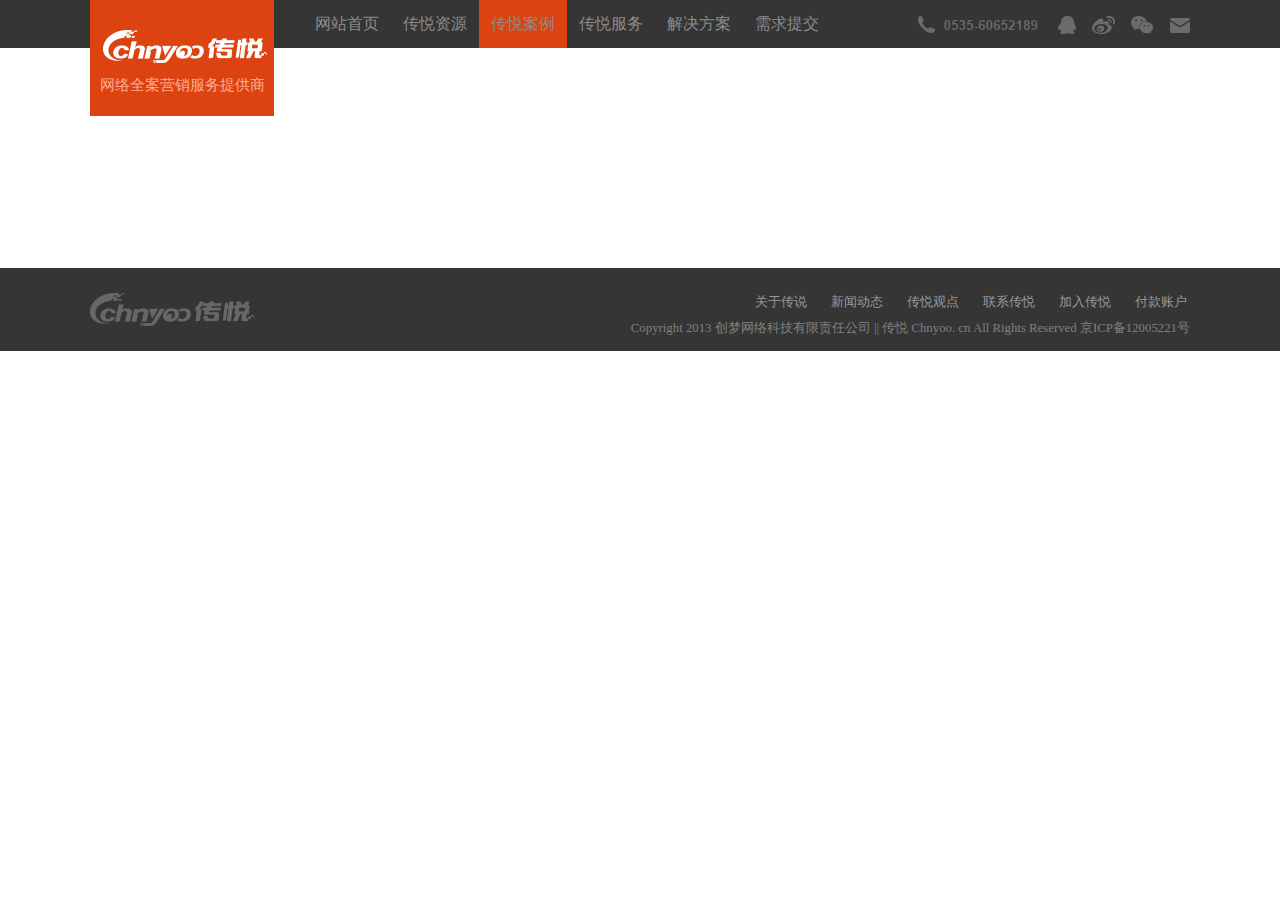
==== Teams/Team_First/index.html @ 56e6e600 "logo" ====
<!DOCTYPE html>
<html>

	<head>
		<meta charset="UTF-8">
		<link rel="stylesheet" type="text/css" href="css/index.css" />
		<title></title>
	</head>

	<body>
		<header>
			<div class="banner">
				<div class="top">
					<div class="top_left">
						<img src="img/logo/logo_top.png" />
						<p>网络全案营销服务提供商</p>
					</div>
					<ul>
						<li>
							<a href="#">网站首页</a>
						</li>
						<li>
							<a href="#">传悦资源</a>
						</li>
						<li class="active">
							<a href="#">传悦案例</a>
						</li>
						<li>
							<a href="#">传悦服务</a>
						</li>
						<li>
							<a href="#">解决方案</a>
						</li>
						<li>
							<a href="#">需求提交</a>
						</li>
					</ul>
					<ol>
						<li class="tel">
							<a href="#"><img src="img/logo/phone.png" /></a>
						</li>
						<li class="num">
							<a href="#"><img src="img/logo/tel.png" /></a>
						</li>
						<li class="qq">
							<a href="#"><img src="img/logo/qq.png" /></a>
						</li>
						<li class="weibo">
							<a href="#"><img src="img/logo/weibo.png" /></a>
						</li>
						<li class="weixin">
							<a href="#"><img src="img/logo/weixin.png" /></a>
						</li>
						<li class="email">
							<a href="#"><img src="img/logo/Email.png" /></a>
						</li>
					</ol>
				</div>
				<div class="top_bottom">
					
				</div>
			</div>
		</header>
		<section>
		</section>
		<footer>
			<div class="bottom">
				<div class="bottom_left">
					<img src="img/logo/logo_footer.png"/>
				</div>
				<div class="bottom_right">
					<ul>
						<li class="fukuan"><a href="#">付款账户</a></li>
						<li><a href="#">加入传悦</a></li>
						<li><a href="#">联系传悦</a></li>
						<li><a href="#">传悦观点</a></li>
						<li><a href="#">新闻动态</a></li>
						<li><a href="#">关于传说</a></li>
					</ul>
					<p><a href="#">Copyright 2013 创梦网络科技有限责任公司  ||  传悦 Chnyoo. cn All Rights Reserved    京ICP备12005221号</a></p>
				</div>
			</div>
		</footer>
	</body>
	<script type="text/javascript">
		var aA = document.getElementsByTagName('ul')[0].children;

		for(var i = 0; i < aA.length; i++) {
			aA[i].index = i;
			aA[i].onclick = function() {
				for(var i = 0; i < aA.length; i++) {
					aA[i].className = '';
				}
				aA[this.index].className = 'active';
			}
		}
	</script>

</html>
---- Teams/Team_First/css/index.css ----
* {
  margin: 0;
  padding: 0;
  list-style: none; }

header {
  width: 100%;
  height: 268px; }
  header .banner {
    width: 100%;
    height: 48px;
    background: #353535; }
    header .banner .top {
      width: 1100px;
      height: 48px;
      margin: 0 auto; }
      header .banner .top .top_left {
        width: 184px;
        height: 116px;
        background: #DD4311;
        position: absolute;
        top: 0; }
        header .banner .top .top_left img {
          margin-top: 30px;
          margin-left: 13px;
          margin-bottom: 9px; }
        header .banner .top .top_left p {
          margin-top: 0;
          font-size: 14.5px;
          text-align: center;
          color: #FFAC94; }
      header .banner .top ul {
        float: left;
        overflow: hidden;
        margin-left: 213px;
        margin-right: 85px; }
        header .banner .top ul li {
          float: left;
          width: 88px;
          height: 48px;
          line-height: 48px;
          text-align: center; }
          header .banner .top ul li a {
            text-decoration: none;
            color: #8B8B8B; }
      header .banner .top .active {
        background: #DD4311; }
      header .banner .top ol li {
        float: left;
        height: 48px;
        line-height: 48px; }
        header .banner .top ol li img {
          vertical-align: middle; }
      header .banner .top ol .tel {
        margin-right: 8px; }
      header .banner .top ol .num {
        margin-right: 20px; }
      header .banner .top ol .qq {
        margin-right: 16px; }
      header .banner .top ol .weibo {
        margin-right: 16px; }
      header .banner .top ol .weixin {
        margin-right: 16px; }

footer {
  width: 100%;
  height: 83px;
  background: #353535; }
  footer .bottom {
    width: 1100px;
    height: 83px;
    margin: 0 auto; }
    footer .bottom .bottom_left img {
      margin-top: 25px;
      float: left; }
    footer .bottom .bottom_right {
      width: 610px;
      height: 83px;
      float: right; }
      footer .bottom .bottom_right ul {
        width: 610px;
        height: 18px;
        margin-top: 24px;
        margin-bottom: 8px; }
        footer .bottom .bottom_right ul li {
          width: 58px;
          height: 18px;
          text-align: center;
          line-height: 18px;
          margin-left: 18px;
          float: right;
          font-size: 14.5px; }
          footer .bottom .bottom_right ul li a {
            text-decoration: none;
            color: #999999;
            font-size: 13px; }
          footer .bottom .bottom_right ul li .fukuan {
            margin-left: 18px; }
      footer .bottom .bottom_right p {
        text-align: right; }
        footer .bottom .bottom_right p a {
          text-decoration: none;
          font-size: 12.8px;
          color: gray; }

/*# sourceMappingURL=index.css.map */
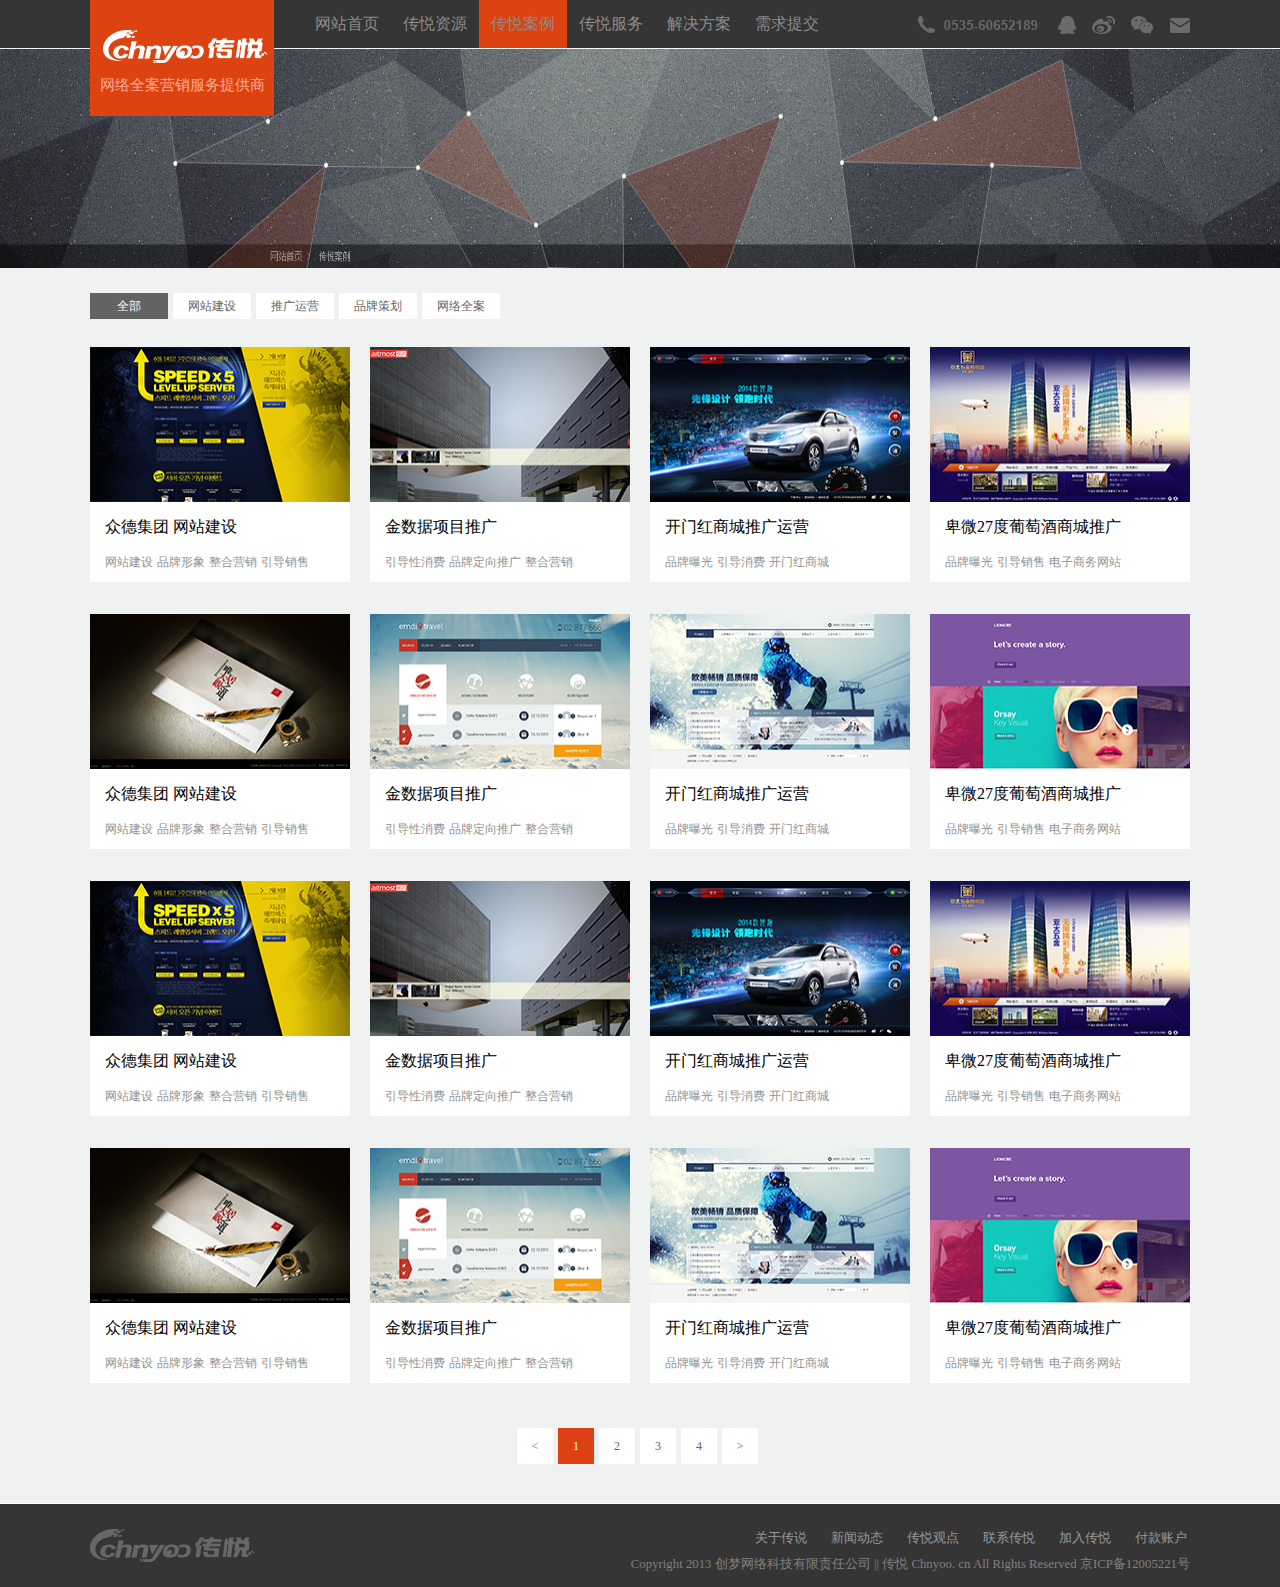
==== commit db366f65: "Lmh" ====
--- a/Teams/Team_First/index.html
+++ b/Teams/Team_First/index.html
@@ -57,27 +57,261 @@
 					</ol>
 				</div>
 				<div class="top_bottom">
-					
+				    <img src="img/img1/banner.png"/>
 				</div>
 			</div>
 		</header>
 		<section>
+			<div id="xxk-lmh">
+				<div class="active">全部</div>
+				<div>网站建设</div>
+				<div>推广运营</div>
+				<div>品牌策划</div>
+				<div>网络全案</div>
+			</div>
+
+			<div id="box-lmh">
+				<div class="qiehuan-lmh">
+					<div>
+						<div>
+							<p><img src="img/img1/1.png" /></p>
+							<p id="font-lmh">
+								<a href="">众德集团</a>
+								<a href="">网站建设</a>
+							</p>
+							<p id="FONT-LMH">
+								<a href="">网站建设</a>
+								<a href="">品牌形象</a>
+								<a href="">整合营销</a>
+								<a href="">引导销售</a>
+							</p>
+						</div>
+						<div>
+							<p><img src="img/img1/2.png" /></p>
+							<p id="font-lmh">
+								<a href="">金数据项目推广</a>
+							</p>
+							<p id="FONT-LMH">
+								<a href="">引导性消费</a>
+								<a href="">品牌定向推广</a>
+								<a href="">整合营销</a>
+							</p>
+						</div>
+						<div>
+							<p><img src="img/img1/3.png" /></p>
+							<p id="font-lmh">
+								<a href="">开门红商城推广运营</a>
+							</p>
+							<p id="FONT-LMH">
+								<a href="">品牌曝光</a>
+								<a href="">引导消费</a>
+								<a href="">开门红商城</a>
+							</p>
+						</div>
+						<div>
+							<p><img src="img/img1/4.png" /></p>
+							<p id="font-lmh">
+								<a href="">卑微27度葡萄酒商城推广</a>
+							</p>
+							<p id="FONT-LMH">
+								<a href="">品牌曝光</a>
+								<a href="">引导销售</a>
+								<a href="">电子商务网站 </a>
+							</p>
+						</div>
+					</div>
+
+					<div>
+						<div>
+							<p><img src="img/img1/5.png" /></p>
+							<p id="font-lmh">
+								<a href="">众德集团</a>
+								<a href="">网站建设</a>
+							</p>
+							<p id="FONT-LMH">
+								<a href="">网站建设</a>
+								<a href="">品牌形象</a>
+								<a href="">整合营销</a>
+								<a href="">引导销售</a>
+							</p>
+						</div>
+						<div>
+							<p><img src="img/img1/6.png" /></p>
+							<p id="font-lmh">
+								<a href="">金数据项目推广</a>
+							</p>
+							<p id="FONT-LMH">
+								<a href="">引导性消费</a>
+								<a href="">品牌定向推广</a>
+								<a href="">整合营销</a>
+							</p>
+						</div>
+						<div>
+							<p><img src="img/img1/7.png" /></p>
+							<p id="font-lmh">
+								<a href="">开门红商城推广运营</a>
+							</p>
+							<p id="FONT-LMH">
+								<a href="">品牌曝光</a>
+								<a href="">引导消费</a>
+								<a href="">开门红商城</a>
+							</p>
+						</div>
+						<div>
+							<p><img src="img/img1/8.png" /></p>
+							<p id="font-lmh">
+								<a href="">卑微27度葡萄酒商城推广</a>
+							</p>
+							<p id="FONT-LMH">
+								<a href="">品牌曝光</a>
+								<a href="">引导销售</a>
+								<a href="">电子商务网站 </a>
+							</p>
+						</div>
+					</div>
+
+					<div>
+						<div>
+							<p><img src="img/img1/1.png" /></p>
+							<p id="font-lmh">
+								<a href="">众德集团</a>
+								<a href="">网站建设</a>
+							</p>
+							<p id="FONT-LMH">
+								<a href="">网站建设</a>
+								<a href="">品牌形象</a>
+								<a href="">整合营销</a>
+								<a href="">引导销售</a>
+							</p>
+						</div>
+						<div>
+							<p><img src="img/img1/2.png" /></p>
+							<p id="font-lmh">
+								<a href="">金数据项目推广</a>
+							</p>
+							<p id="FONT-LMH">
+								<a href="">引导性消费</a>
+								<a href="">品牌定向推广</a>
+								<a href="">整合营销</a>
+							</p>
+						</div>
+						<div>
+							<p><img src="img/img1/3.png" /></p>
+							<p id="font-lmh">
+								<a href="">开门红商城推广运营</a>
+							</p>
+							<p id="FONT-LMH">
+								<a href="">品牌曝光</a>
+								<a href="">引导消费</a>
+								<a href="">开门红商城</a>
+							</p>
+						</div>
+						<div>
+							<p><img src="img/img1/4.png" /></p>
+							<p id="font-lmh">
+								<a href="">卑微27度葡萄酒商城推广</a>
+							</p>
+							<p id="FONT-LMH">
+								<a href="">品牌曝光</a>
+								<a href="">引导销售</a>
+								<a href="">电子商务网站 </a>
+							</p>
+						</div>
+					</div>
+
+					<div>
+						<div>
+							<p><img src="img/img1/5.png" /></p>
+							<p id="font-lmh">
+								<a href="">众德集团</a>
+								<a href="">网站建设</a>
+							</p>
+							<p id="FONT-LMH">
+								<a href="">网站建设</a>
+								<a href="">品牌形象</a>
+								<a href="">整合营销</a>
+								<a href="">引导销售</a>
+							</p>
+						</div>
+						<div>
+							<p><img src="img/img1/6.png" /></p>
+							<p id="font-lmh">
+								<a href="">金数据项目推广</a>
+							</p>
+							<p id="FONT-LMH">
+								<a href="">引导性消费</a>
+								<a href="">品牌定向推广</a>
+								<a href="">整合营销</a>
+							</p>
+						</div>
+						<div>
+							<p><img src="img/img1/7.png" /></p>
+							<p id="font-lmh">
+								<a href="">开门红商城推广运营</a>
+							</p>
+							<p id="FONT-LMH">
+								<a href="">品牌曝光</a>
+								<a href="">引导消费</a>
+								<a href="">开门红商城</a>
+							</p>
+						</div>
+						<div>
+							<p><img src="img/img1/8.png" /></p>
+							<p id="font-lmh">
+								<a href="">卑微27度葡萄酒商城推广</a>
+							</p>
+							<p id="FONT-LMH">
+								<a href="">品牌曝光</a>
+								<a href="">引导销售</a>
+								<a href="">电子商务网站 </a>
+							</p>
+						</div>
+					</div>
+				</div>
+				<div class="qiehuan-lmh">嘻嘻嘻</div>
+				<div class="qiehuan-lmh">哈哈哈</div>
+				<div class="qiehuan-lmh">呵呵呵</div>
+				<div class="qiehuan-lmh">嘿嘿嘿</div>
+			</div>
+			<div id="xxka-lmh">
+				<div>
+					<</div>
+						<div class="activea">1</div>
+						<div>2</div>
+						<div>3</div>
+						<div>4</div>
+						<div>></div>
+				</div>
 		</section>
 		<footer>
 			<div class="bottom">
 				<div class="bottom_left">
-					<img src="img/logo/logo_footer.png"/>
+					<img src="img/logo/logo_footer.png" />
 				</div>
 				<div class="bottom_right">
 					<ul>
-						<li class="fukuan"><a href="#">付款账户</a></li>
-						<li><a href="#">加入传悦</a></li>
-						<li><a href="#">联系传悦</a></li>
-						<li><a href="#">传悦观点</a></li>
-						<li><a href="#">新闻动态</a></li>
-						<li><a href="#">关于传说</a></li>
+						<li class="fukuan">
+							<a href="#">付款账户</a>
+						</li>
+						<li>
+							<a href="#">加入传悦</a>
+						</li>
+						<li>
+							<a href="#">联系传悦</a>
+						</li>
+						<li>
+							<a href="#">传悦观点</a>
+						</li>
+						<li>
+							<a href="#">新闻动态</a>
+						</li>
+						<li>
+							<a href="#">关于传说</a>
+						</li>
 					</ul>
-					<p><a href="#">Copyright 2013 创梦网络科技有限责任公司  ||  传悦 Chnyoo. cn All Rights Reserved    京ICP备12005221号</a></p>
+					<p>
+						<a href="#">Copyright 2013 创梦网络科技有限责任公司 || 传悦 Chnyoo. cn All Rights Reserved 京ICP备12005221号</a>
+					</p>
 				</div>
 			</div>
 		</footer>
@@ -95,5 +329,42 @@
 			}
 		}
 	</script>
+	<script type="text/javascript">
+		window.onload = function() {
+			var oBtn = document.getElementById('xxk-lmh').children;
+			var oDiv = document.getElementById('box-lmh').children;
+			var oHea = document.getElementById('xxka-lmh').children;
+			var iNow = 0;
+			for(var i = 0; i < oBtn.length; i++) {
+				oBtn[i].index = i;
+				oBtn[i].onclick = function() {
+					iNow = this.index;
+					tab();
+					for(var a = 0; a < oDiv.length; a++) {
+						oDiv[a].style.display = 'none';
+						oDiv[iNow].style.display = 'block';
+					}
+				}
+			}
+
+			function tab() {
+				for(var i = 0; i < oBtn.length; i++) {
+					oBtn[i].className = '';
+				}
+				oBtn[iNow].className = 'active';
+			}
+
+			for(var j = 0; j < oHea.length; j++) {
+				oHea[j].index = j;
+				oHea[j].onclick = function() {
+					for(var i = 0; i < oHea.length; i++) {
+						oHea[i].className = "";
+					}
+					oHea[this.index].className = 'activea';
+				}
+			}
+
+		}
+	</script>
 
 </html>--- a/Teams/Team_First/css/index.css
+++ b/Teams/Team_First/css/index.css
@@ -1,7 +1,8 @@
 * {
   margin: 0;
   padding: 0;
-  list-style: none; }
+  list-style: none;
+  text-decoration: none; }
 
 header {
   width: 100%;
@@ -62,10 +63,18 @@
       header .banner .top ol .weixin {
         margin-right: 16px; }
 
+.top_bottom {
+  width: 100%;
+  height: 220px; }
+  .top_bottom img {
+    width: 100%;
+    height: 100%; }
+
 footer {
   width: 100%;
   height: 83px;
-  background: #353535; }
+  background: #353535;
+  overflow: hidden; }
   footer .bottom {
     width: 1100px;
     height: 83px;
@@ -103,4 +112,114 @@
           font-size: 12.8px;
           color: gray; }
 
+section {
+  background: #f0f1f1; }
+
+#box-lmh {
+  width: 100%;
+  background: #f0f1f1;
+  overflow: hidden; }
+
+#box-lmh > div:nth-of-type(2) {
+  display: none; }
+
+#box-lmh > div:nth-of-type(3) {
+  display: none; }
+
+#box-lmh > div:nth-of-type(4) {
+  display: none; }
+
+#box-lmh > div:nth-of-type(5) {
+  display: none; }
+
+#box-lmh > div {
+  width: 1100px;
+  margin: 0 auto; }
+
+#box-lmh > div > div {
+  width: 1100px;
+  height: 235px;
+  margin-bottom: 32px; }
+
+#box-lmh > div > div:nth-of-type(4) {
+  margin-bottom: 0; }
+
+#box-lmh > div > div > div {
+  width: 260px;
+  height: 235px;
+  background: white;
+  float: left;
+  margin-right: 20px; }
+  #box-lmh > div > div > div p {
+    width: 260px;
+    height: 155px; }
+    #box-lmh > div > div > div p img {
+      width: 100%;
+      height: 100%; }
+  #box-lmh > div > div > div #font-lmh {
+    height: 16px;
+    margin-top: 15px;
+    margin-bottom: 19px;
+    margin-left: 15px;
+    margin-right: 0; }
+    #box-lmh > div > div > div #font-lmh a {
+      color: black;
+      font-size: 16px; }
+  #box-lmh > div > div > div #FONT-LMH {
+    height: 12px;
+    margin-top: 0px;
+    margin-bottom: 19px;
+    margin-left: 15px;
+    margin-right: 0; }
+    #box-lmh > div > div > div #FONT-LMH a {
+      color: #939292;
+      font-size: 12px; }
+
+#box-lmh > div > div > div:nth-of-type(4) {
+  margin: 0; }
+
+#xxk-lmh {
+  padding-top: 25px;
+  padding-bottom: 28px;
+  width: 1100px;
+  height: 26px;
+  margin: 0 auto; }
+
+#xxk-lmh > div {
+  width: 78px;
+  height: 26px;
+  text-align: center;
+  line-height: 26px;
+  font-size: 12px;
+  margin-right: 5px;
+  float: left;
+  background: white;
+  color: #636363; }
+
+#xxk-lmh .active {
+  background: #636363;
+  color: white; }
+
+#xxka-lmh {
+  width: 246px;
+  height: 120px;
+  margin: 0 auto; }
+
+#xxka-lmh > div {
+  width: 36px;
+  height: 36px;
+  text-align: center;
+  line-height: 36px;
+  font-size: 12px;
+  margin-right: 5px;
+  margin-top: 45px;
+  margin-bottom: 40px;
+  float: left;
+  background: white;
+  color: #636363; }
+
+#xxka-lmh .activea {
+  background: #dd4012;
+  color: white; }
+
 /*# sourceMappingURL=index.css.map */
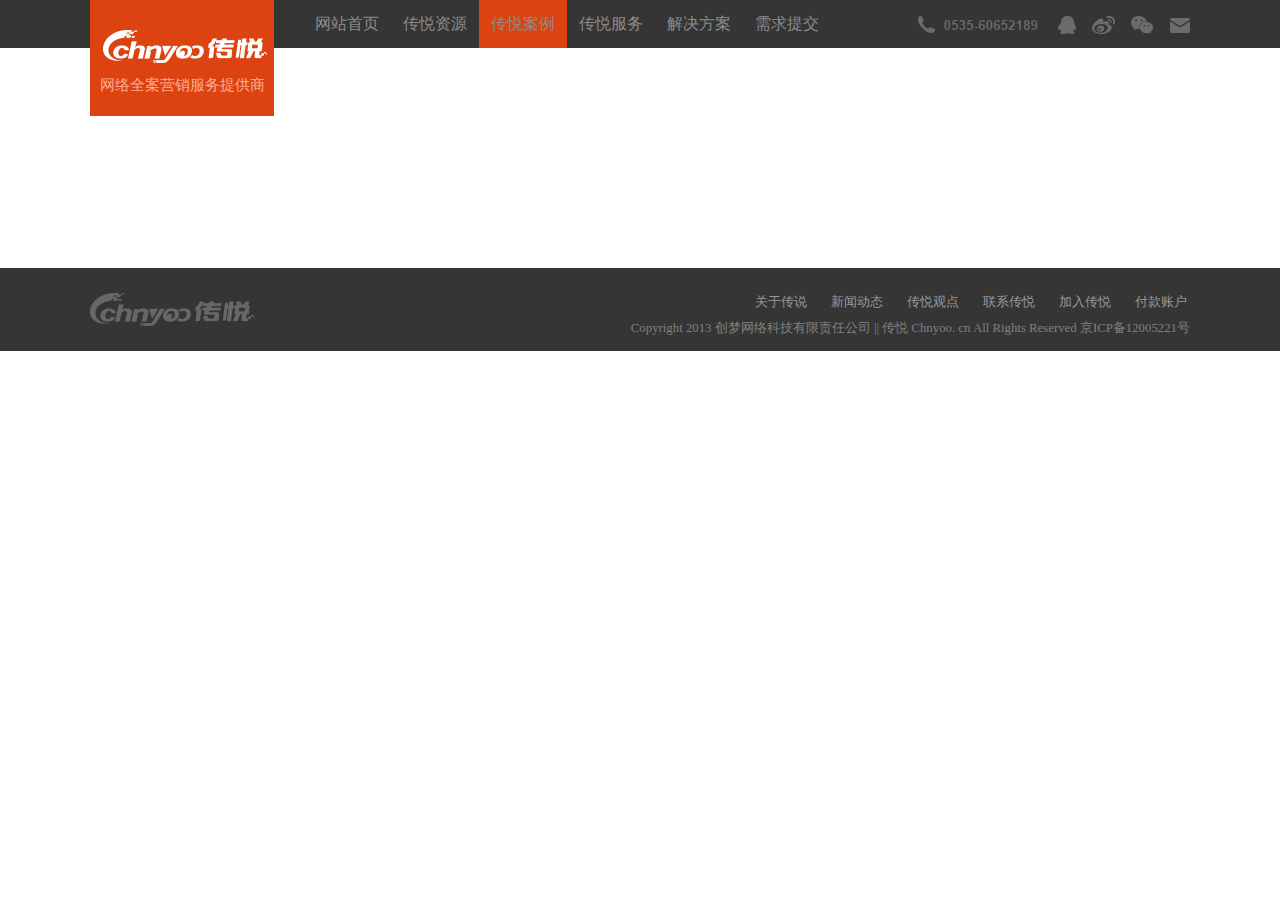
==== commit a7cf4c67: "logo" ====
--- a/Teams/Team_First/index.html
+++ b/Teams/Team_First/index.html
@@ -1,12 +1,10 @@
 <!DOCTYPE html>
 <html>
-
 	<head>
 		<meta charset="UTF-8">
-		<link rel="stylesheet" type="text/css" href="css/index.css" />
+		<link rel="stylesheet" type="text/css" href="css/index.css"/>
 		<title></title>
 	</head>
-
 	<body>
 		<header>
 			<div class="banner">
@@ -57,231 +55,11 @@
 					</ol>
 				</div>
 				<div class="top_bottom">
-				    <img src="img/img1/banner.png"/>
 				</div>
 			</div>
 		</header>
 		<section>
-			<div id="xxk-lmh">
-				<div class="active">全部</div>
-				<div>网站建设</div>
-				<div>推广运营</div>
-				<div>品牌策划</div>
-				<div>网络全案</div>
-			</div>
-
-			<div id="box-lmh">
-				<div class="qiehuan-lmh">
-					<div>
-						<div>
-							<p><img src="img/img1/1.png" /></p>
-							<p id="font-lmh">
-								<a href="">众德集团</a>
-								<a href="">网站建设</a>
-							</p>
-							<p id="FONT-LMH">
-								<a href="">网站建设</a>
-								<a href="">品牌形象</a>
-								<a href="">整合营销</a>
-								<a href="">引导销售</a>
-							</p>
-						</div>
-						<div>
-							<p><img src="img/img1/2.png" /></p>
-							<p id="font-lmh">
-								<a href="">金数据项目推广</a>
-							</p>
-							<p id="FONT-LMH">
-								<a href="">引导性消费</a>
-								<a href="">品牌定向推广</a>
-								<a href="">整合营销</a>
-							</p>
-						</div>
-						<div>
-							<p><img src="img/img1/3.png" /></p>
-							<p id="font-lmh">
-								<a href="">开门红商城推广运营</a>
-							</p>
-							<p id="FONT-LMH">
-								<a href="">品牌曝光</a>
-								<a href="">引导消费</a>
-								<a href="">开门红商城</a>
-							</p>
-						</div>
-						<div>
-							<p><img src="img/img1/4.png" /></p>
-							<p id="font-lmh">
-								<a href="">卑微27度葡萄酒商城推广</a>
-							</p>
-							<p id="FONT-LMH">
-								<a href="">品牌曝光</a>
-								<a href="">引导销售</a>
-								<a href="">电子商务网站 </a>
-							</p>
-						</div>
-					</div>
-
-					<div>
-						<div>
-							<p><img src="img/img1/5.png" /></p>
-							<p id="font-lmh">
-								<a href="">众德集团</a>
-								<a href="">网站建设</a>
-							</p>
-							<p id="FONT-LMH">
-								<a href="">网站建设</a>
-								<a href="">品牌形象</a>
-								<a href="">整合营销</a>
-								<a href="">引导销售</a>
-							</p>
-						</div>
-						<div>
-							<p><img src="img/img1/6.png" /></p>
-							<p id="font-lmh">
-								<a href="">金数据项目推广</a>
-							</p>
-							<p id="FONT-LMH">
-								<a href="">引导性消费</a>
-								<a href="">品牌定向推广</a>
-								<a href="">整合营销</a>
-							</p>
-						</div>
-						<div>
-							<p><img src="img/img1/7.png" /></p>
-							<p id="font-lmh">
-								<a href="">开门红商城推广运营</a>
-							</p>
-							<p id="FONT-LMH">
-								<a href="">品牌曝光</a>
-								<a href="">引导消费</a>
-								<a href="">开门红商城</a>
-							</p>
-						</div>
-						<div>
-							<p><img src="img/img1/8.png" /></p>
-							<p id="font-lmh">
-								<a href="">卑微27度葡萄酒商城推广</a>
-							</p>
-							<p id="FONT-LMH">
-								<a href="">品牌曝光</a>
-								<a href="">引导销售</a>
-								<a href="">电子商务网站 </a>
-							</p>
-						</div>
-					</div>
-
-					<div>
-						<div>
-							<p><img src="img/img1/1.png" /></p>
-							<p id="font-lmh">
-								<a href="">众德集团</a>
-								<a href="">网站建设</a>
-							</p>
-							<p id="FONT-LMH">
-								<a href="">网站建设</a>
-								<a href="">品牌形象</a>
-								<a href="">整合营销</a>
-								<a href="">引导销售</a>
-							</p>
-						</div>
-						<div>
-							<p><img src="img/img1/2.png" /></p>
-							<p id="font-lmh">
-								<a href="">金数据项目推广</a>
-							</p>
-							<p id="FONT-LMH">
-								<a href="">引导性消费</a>
-								<a href="">品牌定向推广</a>
-								<a href="">整合营销</a>
-							</p>
-						</div>
-						<div>
-							<p><img src="img/img1/3.png" /></p>
-							<p id="font-lmh">
-								<a href="">开门红商城推广运营</a>
-							</p>
-							<p id="FONT-LMH">
-								<a href="">品牌曝光</a>
-								<a href="">引导消费</a>
-								<a href="">开门红商城</a>
-							</p>
-						</div>
-						<div>
-							<p><img src="img/img1/4.png" /></p>
-							<p id="font-lmh">
-								<a href="">卑微27度葡萄酒商城推广</a>
-							</p>
-							<p id="FONT-LMH">
-								<a href="">品牌曝光</a>
-								<a href="">引导销售</a>
-								<a href="">电子商务网站 </a>
-							</p>
-						</div>
-					</div>
-
-					<div>
-						<div>
-							<p><img src="img/img1/5.png" /></p>
-							<p id="font-lmh">
-								<a href="">众德集团</a>
-								<a href="">网站建设</a>
-							</p>
-							<p id="FONT-LMH">
-								<a href="">网站建设</a>
-								<a href="">品牌形象</a>
-								<a href="">整合营销</a>
-								<a href="">引导销售</a>
-							</p>
-						</div>
-						<div>
-							<p><img src="img/img1/6.png" /></p>
-							<p id="font-lmh">
-								<a href="">金数据项目推广</a>
-							</p>
-							<p id="FONT-LMH">
-								<a href="">引导性消费</a>
-								<a href="">品牌定向推广</a>
-								<a href="">整合营销</a>
-							</p>
-						</div>
-						<div>
-							<p><img src="img/img1/7.png" /></p>
-							<p id="font-lmh">
-								<a href="">开门红商城推广运营</a>
-							</p>
-							<p id="FONT-LMH">
-								<a href="">品牌曝光</a>
-								<a href="">引导消费</a>
-								<a href="">开门红商城</a>
-							</p>
-						</div>
-						<div>
-							<p><img src="img/img1/8.png" /></p>
-							<p id="font-lmh">
-								<a href="">卑微27度葡萄酒商城推广</a>
-							</p>
-							<p id="FONT-LMH">
-								<a href="">品牌曝光</a>
-								<a href="">引导销售</a>
-								<a href="">电子商务网站 </a>
-							</p>
-						</div>
-					</div>
-				</div>
-				<div class="qiehuan-lmh">嘻嘻嘻</div>
-				<div class="qiehuan-lmh">哈哈哈</div>
-				<div class="qiehuan-lmh">呵呵呵</div>
-				<div class="qiehuan-lmh">嘿嘿嘿</div>
-			</div>
-			<div id="xxka-lmh">
-				<div>
-					<</div>
-						<div class="activea">1</div>
-						<div>2</div>
-						<div>3</div>
-						<div>4</div>
-						<div>></div>
-				</div>
+			
 		</section>
 		<footer>
 			<div class="bottom">
@@ -329,42 +107,4 @@
 			}
 		}
 	</script>
-	<script type="text/javascript">
-		window.onload = function() {
-			var oBtn = document.getElementById('xxk-lmh').children;
-			var oDiv = document.getElementById('box-lmh').children;
-			var oHea = document.getElementById('xxka-lmh').children;
-			var iNow = 0;
-			for(var i = 0; i < oBtn.length; i++) {
-				oBtn[i].index = i;
-				oBtn[i].onclick = function() {
-					iNow = this.index;
-					tab();
-					for(var a = 0; a < oDiv.length; a++) {
-						oDiv[a].style.display = 'none';
-						oDiv[iNow].style.display = 'block';
-					}
-				}
-			}
-
-			function tab() {
-				for(var i = 0; i < oBtn.length; i++) {
-					oBtn[i].className = '';
-				}
-				oBtn[iNow].className = 'active';
-			}
-
-			for(var j = 0; j < oHea.length; j++) {
-				oHea[j].index = j;
-				oHea[j].onclick = function() {
-					for(var i = 0; i < oHea.length; i++) {
-						oHea[i].className = "";
-					}
-					oHea[this.index].className = 'activea';
-				}
-			}
-
-		}
-	</script>
-
-</html>+</html>
--- a/Teams/Team_First/css/index.css
+++ b/Teams/Team_First/css/index.css
@@ -65,10 +65,13 @@
 
 .top_bottom {
   width: 100%;
-  height: 220px; }
+  height: 225px; }
   .top_bottom img {
     width: 100%;
     height: 100%; }
+
+section {
+  background: #f0f1f1; }
 
 footer {
   width: 100%;
@@ -112,9 +115,6 @@
           font-size: 12.8px;
           color: gray; }
 
-section {
-  background: #f0f1f1; }
-
 #box-lmh {
   width: 100%;
   background: #f0f1f1;
@@ -158,19 +158,13 @@
       height: 100%; }
   #box-lmh > div > div > div #font-lmh {
     height: 16px;
-    margin-top: 15px;
-    margin-bottom: 19px;
-    margin-left: 15px;
-    margin-right: 0; }
+    margin: 15px 0 19px 15px; }
     #box-lmh > div > div > div #font-lmh a {
       color: black;
       font-size: 16px; }
   #box-lmh > div > div > div #FONT-LMH {
     height: 12px;
-    margin-top: 0px;
-    margin-bottom: 19px;
-    margin-left: 15px;
-    margin-right: 0; }
+    margin: 0 0 19px 15px; }
     #box-lmh > div > div > div #FONT-LMH a {
       color: #939292;
       font-size: 12px; }
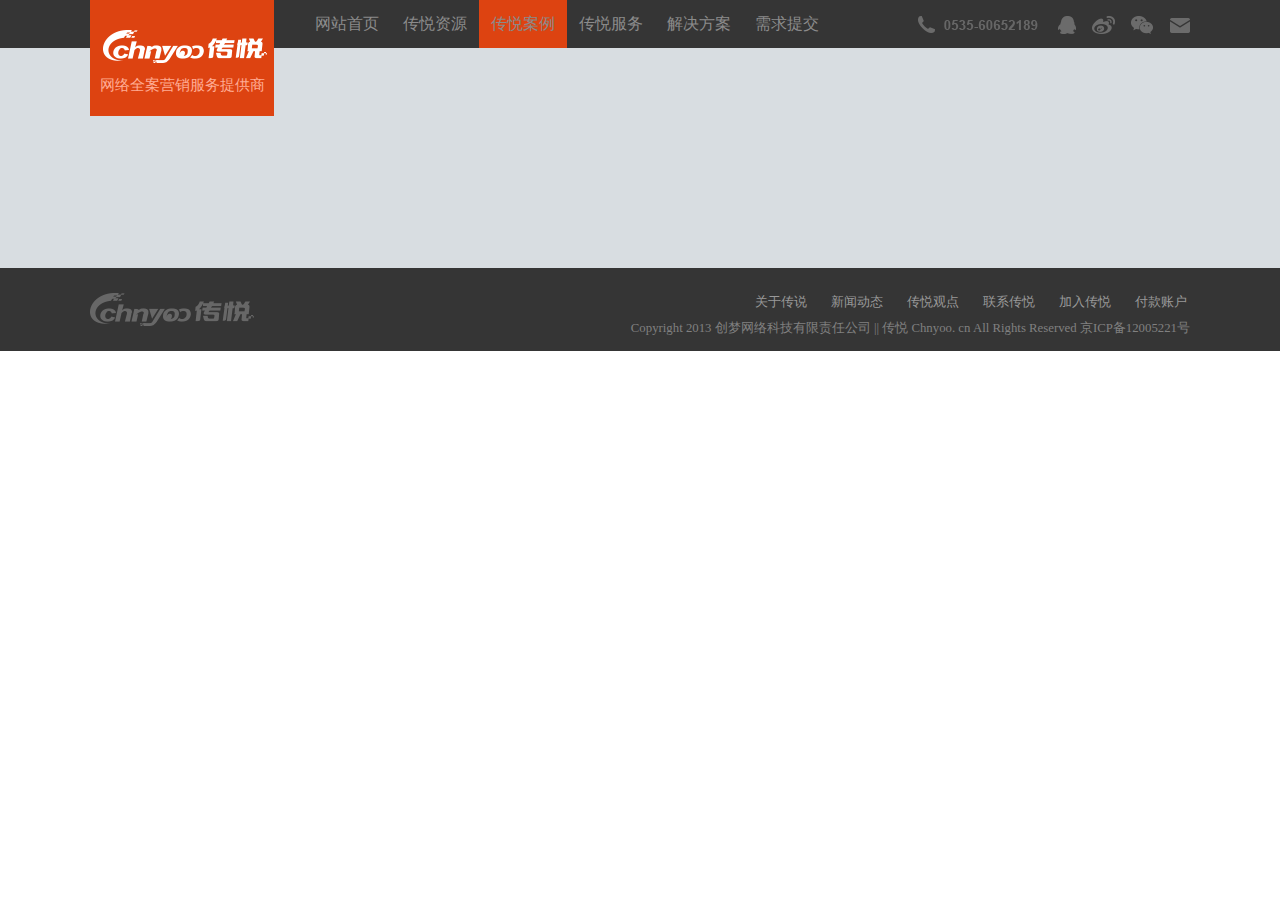
==== commit 9b0ca512: "dsadasd" ====
--- a/Teams/Team_First/index.html
+++ b/Teams/Team_First/index.html
@@ -1,10 +1,13 @@
-<!DOCTYPE html>
+﻿<!DOCTYPE html>
 <html>
+
 	<head>
 		<meta charset="UTF-8">
-		<link rel="stylesheet" type="text/css" href="css/index.css"/>
+		<link rel="stylesheet" type="text/css" href="css/index.css" />
+		<script src="js/chuanyue.js" type="text/javascript" charset="utf-8"></script>
 		<title></title>
 	</head>
+
 	<body>
 		<header>
 			<div class="banner">
@@ -55,11 +58,12 @@
 					</ol>
 				</div>
 				<div class="top_bottom">
+					
 				</div>
 			</div>
 		</header>
 		<section>
-			
+
 		</section>
 		<footer>
 			<div class="bottom">
@@ -107,4 +111,5 @@
 			}
 		}
 	</script>
-</html>
+
+</html>--- a/Teams/Team_First/css/index.css
+++ b/Teams/Team_First/css/index.css
@@ -1,8 +1,7 @@
 * {
   margin: 0;
   padding: 0;
-  list-style: none;
-  text-decoration: none; }
+  list-style: none; }
 
 header {
   width: 100%;
@@ -11,6 +10,18 @@
     width: 100%;
     height: 48px;
     background: #353535; }
+    header .banner .top_bottom {
+      width: 100%;
+      height: 220px;
+      background: #d8dde1; }
+      header .banner .top_bottom .pmj-div {
+        width: 1100px;
+        height: 220px;
+        margin: 0 auto;
+        overflow: hidden; }
+        header .banner .top_bottom .pmj-div img {
+          width: 1100px;
+          height: 220px; }
     header .banner .top {
       width: 1100px;
       height: 48px;
@@ -63,21 +74,124 @@
       header .banner .top ol .weixin {
         margin-right: 16px; }
 
-.top_bottom {
+.pmj-body {
   width: 100%;
-  height: 225px; }
-  .top_bottom img {
-    width: 100%;
-    height: 100%; }
-
-section {
+  height: 2736px;
+  overflow: hidden;
   background: #f0f1f1; }
+  .pmj-body section {
+    border-top: 1px solid #E6E6E6;
+    width: 1100px;
+    margin: 0 auto; }
+    .pmj-body section .div1 {
+      float: left;
+      width: 400px;
+      overflow: hidden; }
+      .pmj-body section .div1 p {
+        font-size: 18px;
+        color: #ooo334;
+        margin-bottom: 22px; }
+      .pmj-body section .div1 span {
+        font-size: 14px;
+        color: #B4B4B4;
+        display: block;
+        margin-bottom: 8px; }
+    .pmj-body section .div2 {
+      float: right;
+      vertical-align: bottom; }
+  .pmj-body .pmj-body1 {
+    height: 306px;
+    overflow: hidden; }
+    .pmj-body .pmj-body1 .div1 {
+      margin-top: 38px; }
+    .pmj-body .pmj-body1 .div2 {
+      height: 264px;
+      margin-top: 40px; }
+  .pmj-body .pmj-body2 {
+    padding-top: 34px;
+    height: 262px;
+    overflow: hidden; }
+    .pmj-body .pmj-body2 .div1 {
+      float: right;
+      text-align: right; }
+    .pmj-body .pmj-body2 .div2 {
+      float: left; }
+  .pmj-body .pmj-body3 {
+    height: 272px;
+    overflow: hidden; }
+    .pmj-body .pmj-body3 .div1 {
+      margin-top: 26px; }
+    .pmj-body .pmj-body3 .div2 {
+      margin-top: 10px; }
+  .pmj-body .pmj-body4 {
+    padding-top: 32px;
+    height: 290px;
+    overflow: hidden; }
+    .pmj-body .pmj-body4 .div1 {
+      float: right;
+      text-align: right; }
+    .pmj-body .pmj-body4 .div2 {
+      float: left; }
+  .pmj-body .pmj-clear {
+    border: none;
+    clear: both;
+    width: 0px;
+    height: 0px; }
+  .pmj-body #pmj-pmj {
+    width: 1100px;
+    margin: 0 auto;
+    height: 44px;
+    border-top: 1px solid #E6E6E6; }
+  .pmj-body .pmj-div1 {
+    width: 1100px;
+    height: 1448px;
+    margin: 0 auto; }
+    .pmj-body .pmj-div1 .pmj-div1-1 {
+      width: 1100px;
+      border-top: 1px solid #E6E6E6;
+      padding-bottom: 28px;
+      overflow: hidden; }
+      .pmj-body .pmj-div1 .pmj-div1-1 .div1 {
+        width: 110px;
+        margin-top: 28px;
+        overflow: hidden;
+        font-size: 18px;
+        color: red;
+        float: left;
+        margin-right: 178px; }
+      .pmj-body .pmj-div1 .pmj-div1-1 .div2 {
+        width: 402px;
+        overflow: hidden;
+        margin-top: 28px;
+        font-size: 14px;
+        float: left; }
+        .pmj-body .pmj-div1 .pmj-div1-1 .div2 span {
+          display: block;
+          margin-bottom: 12px;
+          color: #333333; }
+      .pmj-body .pmj-div1 .pmj-div1-1 .div3 {
+        width: 222px;
+        height: 28px;
+        float: right; }
+        .pmj-body .pmj-div1 .pmj-div1-1 .div3 .div {
+          margin-left: 178px;
+          padding-top: 3px;
+          text-align: center;
+          width: 46px;
+          height: 23px;
+          background: #b5b5b5; }
+        .pmj-body .pmj-div1 .pmj-div1-1 .div3 .div4 {
+          height: 23px;
+          text-align: center;
+          font-size: 14px;
+          padding-top: 3px;
+          width: 222px;
+          color: white; }
 
 footer {
   width: 100%;
   height: 83px;
-  background: #353535;
-  overflow: hidden; }
+  background: #353535; }
   footer .bottom {
     width: 1100px;
     height: 83px;
@@ -115,105 +229,4 @@
           font-size: 12.8px;
           color: gray; }
 
-#box-lmh {
-  width: 100%;
-  background: #f0f1f1;
-  overflow: hidden; }
-
-#box-lmh > div:nth-of-type(2) {
-  display: none; }
-
-#box-lmh > div:nth-of-type(3) {
-  display: none; }
-
-#box-lmh > div:nth-of-type(4) {
-  display: none; }
-
-#box-lmh > div:nth-of-type(5) {
-  display: none; }
-
-#box-lmh > div {
-  width: 1100px;
-  margin: 0 auto; }
-
-#box-lmh > div > div {
-  width: 1100px;
-  height: 235px;
-  margin-bottom: 32px; }
-
-#box-lmh > div > div:nth-of-type(4) {
-  margin-bottom: 0; }
-
-#box-lmh > div > div > div {
-  width: 260px;
-  height: 235px;
-  background: white;
-  float: left;
-  margin-right: 20px; }
-  #box-lmh > div > div > div p {
-    width: 260px;
-    height: 155px; }
-    #box-lmh > div > div > div p img {
-      width: 100%;
-      height: 100%; }
-  #box-lmh > div > div > div #font-lmh {
-    height: 16px;
-    margin: 15px 0 19px 15px; }
-    #box-lmh > div > div > div #font-lmh a {
-      color: black;
-      font-size: 16px; }
-  #box-lmh > div > div > div #FONT-LMH {
-    height: 12px;
-    margin: 0 0 19px 15px; }
-    #box-lmh > div > div > div #FONT-LMH a {
-      color: #939292;
-      font-size: 12px; }
-
-#box-lmh > div > div > div:nth-of-type(4) {
-  margin: 0; }
-
-#xxk-lmh {
-  padding-top: 25px;
-  padding-bottom: 28px;
-  width: 1100px;
-  height: 26px;
-  margin: 0 auto; }
-
-#xxk-lmh > div {
-  width: 78px;
-  height: 26px;
-  text-align: center;
-  line-height: 26px;
-  font-size: 12px;
-  margin-right: 5px;
-  float: left;
-  background: white;
-  color: #636363; }
-
-#xxk-lmh .active {
-  background: #636363;
-  color: white; }
-
-#xxka-lmh {
-  width: 246px;
-  height: 120px;
-  margin: 0 auto; }
-
-#xxka-lmh > div {
-  width: 36px;
-  height: 36px;
-  text-align: center;
-  line-height: 36px;
-  font-size: 12px;
-  margin-right: 5px;
-  margin-top: 45px;
-  margin-bottom: 40px;
-  float: left;
-  background: white;
-  color: #636363; }
-
-#xxka-lmh .activea {
-  background: #dd4012;
-  color: white; }
-
 /*# sourceMappingURL=index.css.map */
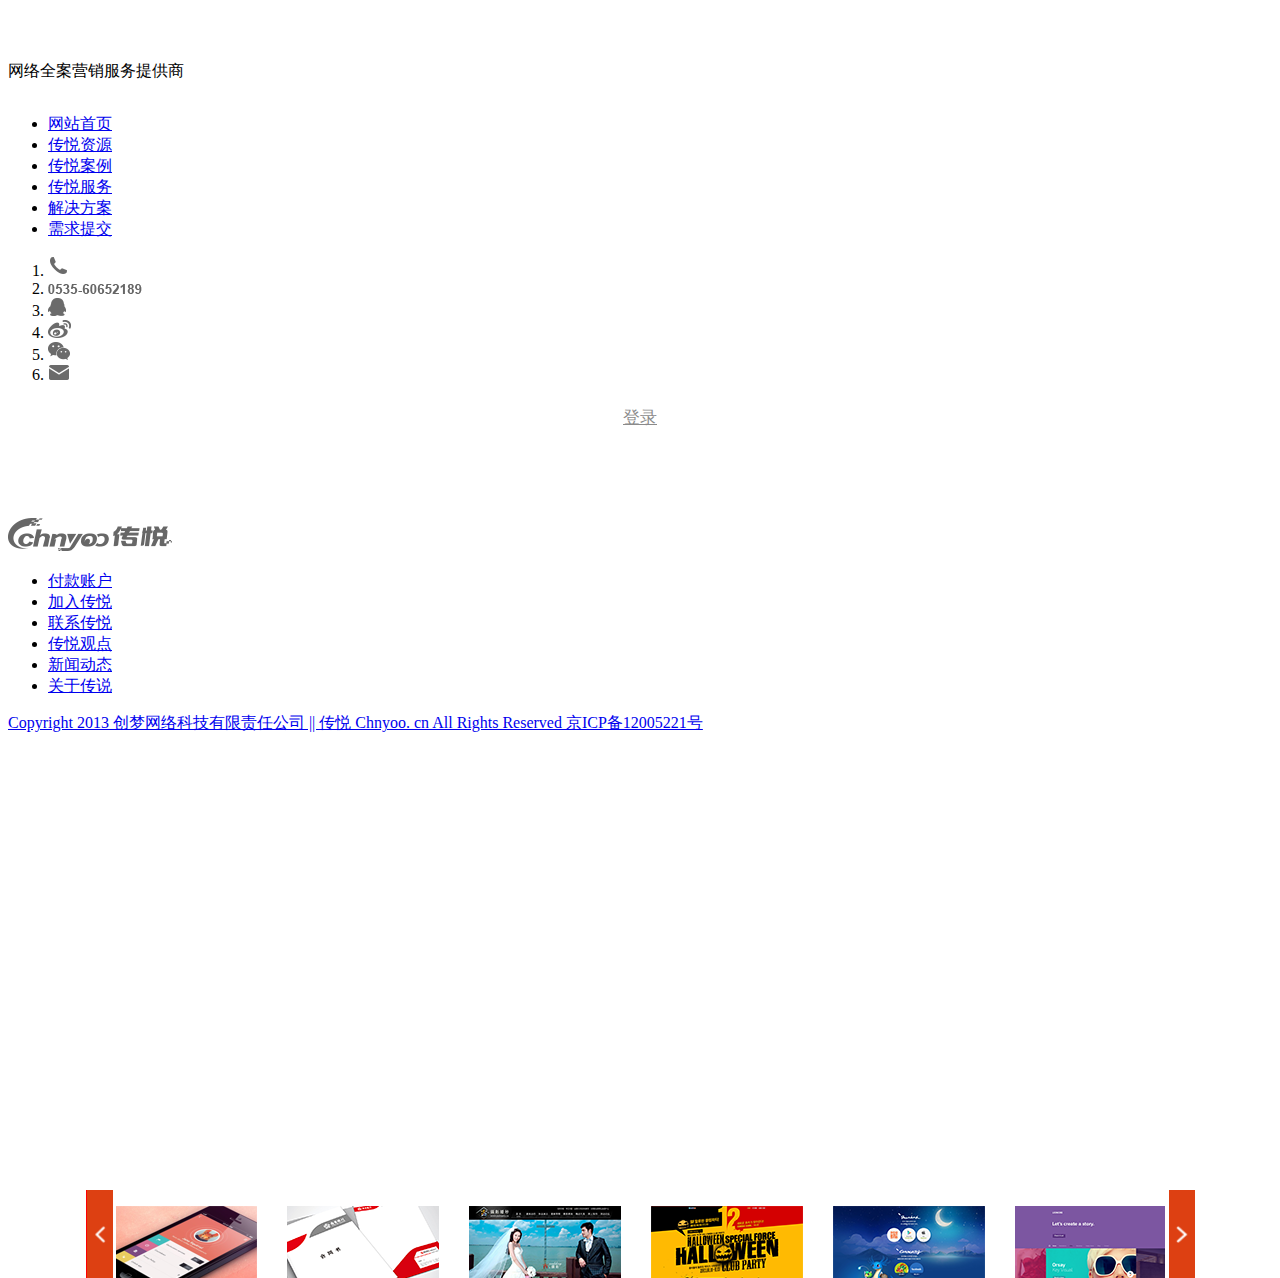
==== commit 43728976: "ten_zjy" ====
--- a/Teams/Team_First/index.html
+++ b/Teams/Team_First/index.html
@@ -1,10 +1,16 @@
-﻿<!DOCTYPE html>
+<!DOCTYPE html>
 <html>
-
 	<head>
 		<meta charset="UTF-8">
+		<meta name="viewport" content="width=device-width,initial-scale=1,minimum-scale=1,maximum-scale=1,user-scalable=no" />
 		<link rel="stylesheet" type="text/css" href="css/index.css" />
-		<script src="js/chuanyue.js" type="text/javascript" charset="utf-8"></script>
+		<link rel="stylesheet" type="text/css" href="css/photo1.css" />
+		<link rel="stylesheet" type="text/css" href="css/wufenggongdong.css" />
+		<link rel="stylesheet" type="text/css" href="css/clickdenglu.css" />
+		<script src="js/jquery-1.6.min.js" type="text/javascript" charset="utf-8"></script>
+		<script src="js/ads.js" type="text/javascript" charset="utf-8"></script>
+		<script src="js/jquery-1.11.2.min.js" type="text/javascript" charset="utf-8"></script>
+		<script src="js/login.js" type="text/javascript" charset="utf-8"></script>
 		<title></title>
 	</head>
 
@@ -12,9 +18,31 @@
 		<header>
 			<div class="banner">
 				<div class="top">
-					<div class="top_left">
+					<div class="top_left" id="drop">
 						<img src="img/logo/logo_top.png" />
 						<p>网络全案营销服务提供商</p>
+						<div id="drop" class="down_list">
+							<ol>
+								<li>
+									<a href="#">HOME 网站首页</a>
+								</li>
+								<li>
+									<a href="#">RESOURSE 传悦资源</a>
+								</li>
+								<li>
+									<a href="#">CASES 传悦案例</a>
+								</li>
+								<li>
+									<a href="#">AERTWS 传悦服务</a>
+								</li>
+								<li>
+									<a href="#">SOLUTION 解决方案</a>
+								</li>
+								<li>
+									<a href="#">SUBMIT 需求提交</a>
+								</li>
+							</ol>
+						</div>
 					</div>
 					<ul>
 						<li>
@@ -58,11 +86,78 @@
 					</ol>
 				</div>
 				<div class="top_bottom">
-					
+
 				</div>
 			</div>
 		</header>
 		<section>
+         <!--这里是页面收起和放下的-->
+			<!--<div id="cb-yingchang">
+				
+		    </div>						-->
+				
+			
+		</div>
+			</div>
+            <!--这里是登录的页面-->
+			<div id="cb-float">
+				<div class="login-header">
+					<a href="javascript:void(0);" style="color: #8B8B8B;font-size: 17px;">登录</a>
+				</div>
+
+				<div class="login">
+					<div class="login-title">登录会员<span><a href="javascript:void(0);" class="close-login">关闭</a></span></div>
+					<div class="login-input-content">
+						<div class="login-input">
+							<label>用&nbsp;户&nbsp;&nbsp;名：</label>
+							<input type="text" placeholder="请输入用户名" name="info[username]" id="username" class="list-input" />
+						</div>
+						<div class="login-input">
+							<label>登录密码：</label>
+							<input type="password" placeholder="请输入登录密码" name="info[password]" id="password" class="list-input" />
+						</div>
+					</div>
+					<div class="login-button">
+						<a href="javascript:void(0);" id="login-button-submit">登录会员</a>
+					</div>
+				</div>
+
+				<div class="login-bg"></div>
+			</div>
+			
+			<!--这里是无缝切图的代码-->
+			<div class="roll" id="roll">
+				<a href="#" class="btn_left" style="height: 88px;width: 26px;background: red;">
+					<img src="img/img11/left.png" class="btn_left" style="height: 88px;width: 26px;background: red;">
+				</a>
+
+				<a href="#" class="btn_right" style="height: 88px;width: 26px;background: red;">
+					<img src="img/img11/right.png" class="btn_right" style="height: 88px;width: 26px;background: red;">
+				</a>
+
+				<div class="wrap">
+					<ul>
+						<li>
+							<a href="#"><img src="img/img11/图层-28.png" /></a>
+						</li>
+						<li>
+							<a href="#"><img src="img/img11/图层-29.png" /></a>
+						</li>
+						<li>
+							<a href="#"><img src="img/img11/图层-30.png" /></a>
+						</li>
+						<li>
+							<a href="#"><img src="img/img11/图层-31.png" /></a>
+						</li>
+						<li>
+							<a href="#"><img src="img/img11/图层-32.png" /></a>
+						</li>
+						<li>
+							<a href="#"><img src="img/img11/img33.png" /></a>
+						</li>
+					</ul>
+				</div>
+			</div>
 
 		</section>
 		<footer>
@@ -99,8 +194,8 @@
 		</footer>
 	</body>
 	<script type="text/javascript">
+		//导航的js代码
 		var aA = document.getElementsByTagName('ul')[0].children;
-
 		for(var i = 0; i < aA.length; i++) {
 			aA[i].index = i;
 			aA[i].onclick = function() {
@@ -110,6 +205,97 @@
 				aA[this.index].className = 'active';
 			}
 		}
+
+		//图片的js代码
+		var oDiv = document.getElementById('drop');
+		var oOl = oDiv.getElementsByTagName('ol')[0];
+		oDiv.onclick = showHideUl;
+
+		function showHideUl() {
+			var oDiv = document.getElementById('drop');
+			var oOl = oDiv.getElementsByTagName('ol')[0];
+			if(oOl.style.display === 'none') {
+				oOl.style.display = 'block';
+			} else {
+				oOl.style.display = 'none';
+			}
+		}
+
+		//无缝滚动的js代码
+		var g_bMoveLeft = true;
+		var g_oTimer = null;
+		var g_oTimerOut = null;
+		var g_iSpeed = 3;
+
+		window.onload = function() {
+			var oDiv = document.getElementById('roll');
+			var oUl = oDiv.getElementsByTagName('ul')[0];
+			var aLi = oUl.getElementsByTagName('li');
+			var aA = oDiv.getElementsByTagName('a');
+
+			var i = 0;
+
+			var str = oUl.innerHTML + oUl.innerHTML;
+
+			oUl.innerHTML = str;
+
+			oUl.style.width = aLi[0].offsetWidth * aLi.length + 'px';
+
+			for(i = 0; i < aLi.length; i++) {
+				aLi[i].onmouseover = function() {
+					stopMove();
+				};
+
+				aLi[i].onmouseout = function() {
+					startMove(g_bMoveLeft);
+				};
+			}
+
+			aA[0].onmouseover = function() {
+				startMove(true);
+			};
+
+			aA[1].onmouseover = function() {
+				startMove(false);
+			};
+
+			startMove(true);
+		};
+
+		function startMove(bLeft) {
+			g_bMoveLeft = bLeft;
+
+			if(g_oTimer) {
+				clearInterval(g_oTimer);
+			}
+			g_oTimer = setInterval(doMove, 30);
+		}
+
+		function stopMove() {
+			clearInterval(g_oTimer);
+			g_oTimer = null;
+		}
+
+		function doMove() {
+			var oDiv = document.getElementById('roll');
+			var oUl = oDiv.getElementsByTagName('ul')[0];
+			var aLi = oUl.getElementsByTagName('li');
+
+			var l = oUl.offsetLeft;
+
+			if(g_bMoveLeft) {
+				l -= g_iSpeed;
+				if(l <= -oUl.offsetWidth / 2) {
+					l += oUl.offsetWidth / 2;
+				}
+			} else {
+				l += g_iSpeed;
+				if(l >= 0) {
+					l -= oUl.offsetWidth / 2;
+				}
+			}
+			oUl.style.left = l + 'px';
+		}
 	</script>
 
 </html>--- a/Teams/Team_First/css/photo1.css
+++ b/Teams/Team_First/css/photo1.css
@@ -0,0 +1,7 @@
+@charset "utf-8";
+/* CSS Document */
+.down_list{ width: 200px; overflow: hidden;}
+.down_list ol { width: 184px; overflow: hidden; background: black; background: rgba(0,0,0,.7);text-align: right;margin-top: 20px;display: none;}
+.down_list li { width: 184px; float: left;line-height: 15px; }
+.down_list a { display: block; padding-left: 10px; color: #CCCCCC; text-decoration: none; margin-right: 15px;text-decoration: none;}
+.down_list li:hover { background: #DD4311; text-decoration: underline; }--- a/Teams/Team_First/css/wufenggongdong.css
+++ b/Teams/Team_First/css/wufenggongdong.css
@@ -0,0 +1,15 @@
+/** { padding: 0; margin: 0; }
+li { list-style: none; }*/
+img { border: 0; }
+
+.roll { width: 1110px; height: 88px; position: relative;top: 760px;margin: auto auto;}
+.btn_left { display: block; width: 68px; height: 88px; background: url(../img/img11/left.png) no-repeat -70px -69px; position: absolute; left: 1px; z-index: 1; }
+/*.btn_left:hover { background: url(images/btn.jpg) no-repeat 0px 0; }*/
+.btn_right { display: block; width: 68px; height: 88px; background: url(images/btn.jpg) no-repeat 1px -69px; position: absolute; right: 0; z-index: 1; }
+/*.btn_right:hover { background: url(images/btn.jpg) no-repeat 1px 0; }*/
+.roll .wrap { width: 1049px; height: 88px; margin: 0 auto; position: relative; overflow: hidden; }
+.roll ul { position: absolute; top: 0; left: 0; }
+.roll li { float: left; width: 182px; height: 108px; text-align: center; }
+/*.roll li a:hover { position: relative;}*/
+
+/*.control { border-bottom: 1px solid #ccc; background: #eee; text-align: center; padding: 20px 0; display: none; }*/--- a/Teams/Team_First/css/clickdenglu.css
+++ b/Teams/Team_First/css/clickdenglu.css
@@ -0,0 +1,16 @@
+@charset "utf-8";
+/* CSS Document */
+/* login */
+.login-header{width:100%;text-align:center;height:30px;font-size:24px;line-height:30px;}
+.login{width:500px;position:fixed;border:#ebebeb solid 1px;height:280px;top:50%;left:50%;display:none;background:#DD4311;box-shadow:0px 0px 20px #ddd;z-index:9999;margin-left:-250px;margin-top:-140px;}
+.login-title{width:100%;margin:10px 0px 0px 0px;text-align:center;line-height:40px;height:40px;font-size:18px;position:relative;}
+.login-title span{position:absolute;font-size:12px;right:-20px;top:-30px;background:#ffffff;border:#ebebeb solid 1px;width:40px;height:40px;border-radius:20px;}
+.login-title span a{display:block;}
+.login-input-content{margin-top:20px;color: white;}
+.login-input {overflow:hidden;margin:0px 0px 20px 0px;}
+.login-input label{float:left;width:90px;padding-right:10px;text-align:right;line-height:35px;height:35px;font-size:14px;}
+.login-input input.list-input{float:left;line-height:35px;height:35px;width:350px;border:#ebebeb 1px solid;text-indent:5px;}
+.login-button{width:50%;margin:30px auto 0px auto;line-height:40px;font-size:14px;border:#ebebeb 1px solid;text-align:center;}
+.login-button a{display:block;}
+#login-button-submit{color: white;font-size: 17px}
+.login-bg{width:100%;height:100%;position:fixed;top:0px;left:0px;background:rgba(0,0,0,0.3);filter:alpha(opacity=30);-moz-opacity:0.3;-khtml-opacity:0.3;opacity:0.3;display:none;}